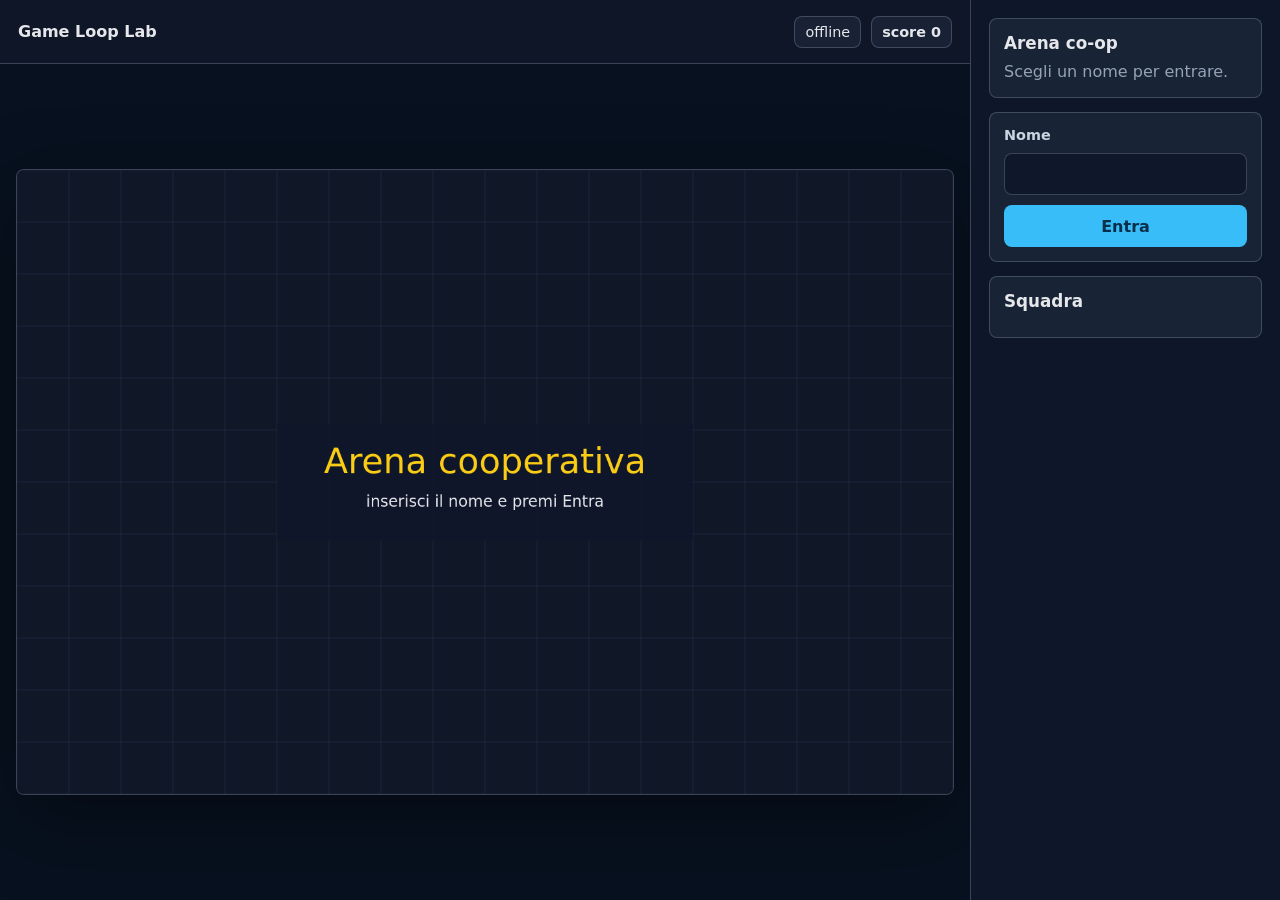
==== site/collab.html @ 1f5c9296 "Add cooperative multiplayer arena" ====
<!doctype html>
<html lang="it">
  <head>
    <meta charset="utf-8" />
    <meta name="viewport" content="width=device-width, initial-scale=1" />
    <title>Arena cooperativa</title>
    <link rel="stylesheet" href="./css/collab.css" />
  </head>
  <body>
    <main class="arena-shell">
      <section class="stage-panel">
        <header class="topbar">
          <a class="back-link" href="./index.html">Game Loop Lab</a>
          <div class="score-strip">
            <span id="connectionStatus">offline</span>
            <strong id="teamScore">score 0</strong>
          </div>
        </header>
        <div class="canvas-wrap">
          <canvas id="arenaCanvas" width="1440" height="960"></canvas>
        </div>
      </section>

      <aside class="side-panel">
        <div class="panel-block">
          <h1>Arena co-op</h1>
          <p id="selfStatus">Scegli un nome per entrare.</p>
        </div>

        <form id="joinForm" class="join-form">
          <label for="nameInput">Nome</label>
          <input id="nameInput" name="name" maxlength="18" autocomplete="nickname" required />
          <button type="submit">Entra</button>
        </form>

        <div class="panel-block">
          <h2>Squadra</h2>
          <div id="playerList" class="player-list"></div>
        </div>
      </aside>
    </main>

    <script src="./js/collab.js"></script>
  </body>
</html>
---- site/css/collab.css ----
:root {
  --ink: #111827;
  --panel: #f8fafc;
  --line: rgba(148, 163, 184, 0.32);
  --muted: #94a3b8;
  --night: #101827;
  --blue: #38bdf8;
  --green: #22c55e;
  --yellow: #facc15;
  --red: #ef4444;
}

* {
  box-sizing: border-box;
}

body {
  margin: 0;
  min-height: 100vh;
  background: #07111f;
  color: #e5e7eb;
  font-family: Inter, ui-sans-serif, system-ui, -apple-system, BlinkMacSystemFont, "Segoe UI", sans-serif;
}

button,
input {
  font: inherit;
}

button {
  min-height: 42px;
  border: 0;
  border-radius: 8px;
  background: var(--blue);
  color: #082f49;
  cursor: pointer;
  font-weight: 800;
  padding: 0 16px;
}

button:hover {
  filter: brightness(1.06);
}

.arena-shell {
  display: grid;
  grid-template-columns: minmax(0, 1fr) 310px;
  min-height: 100vh;
}

.stage-panel {
  display: grid;
  grid-template-rows: auto minmax(0, 1fr);
  min-width: 0;
}

.topbar {
  display: flex;
  align-items: center;
  justify-content: space-between;
  gap: 16px;
  min-height: 64px;
  padding: 14px 18px;
  border-bottom: 1px solid var(--line);
  background: rgba(15, 23, 42, 0.9);
}

.back-link {
  color: #e5e7eb;
  font-weight: 800;
  text-decoration: none;
}

.score-strip {
  display: flex;
  align-items: center;
  gap: 10px;
  flex-wrap: wrap;
  justify-content: flex-end;
}

.score-strip span,
.score-strip strong {
  display: inline-flex;
  align-items: center;
  min-height: 32px;
  border: 1px solid var(--line);
  border-radius: 8px;
  padding: 0 10px;
  background: rgba(30, 41, 59, 0.7);
  color: #e5e7eb;
  font-size: 0.9rem;
}

.canvas-wrap {
  display: grid;
  place-items: center;
  min-width: 0;
  min-height: 0;
  padding: 16px;
}

#arenaCanvas {
  display: block;
  width: min(100%, calc((100vh - 96px) * 1.5));
  max-height: calc(100vh - 96px);
  aspect-ratio: 3 / 2;
  border: 1px solid var(--line);
  border-radius: 8px;
  background: var(--night);
  box-shadow: 0 24px 80px rgba(0, 0, 0, 0.38);
}

.side-panel {
  display: grid;
  align-content: start;
  gap: 14px;
  border-left: 1px solid var(--line);
  background: rgba(15, 23, 42, 0.96);
  padding: 18px;
  overflow-y: auto;
}

.panel-block,
.join-form {
  border: 1px solid var(--line);
  border-radius: 8px;
  background: rgba(30, 41, 59, 0.72);
  padding: 14px;
}

.panel-block h1,
.panel-block h2 {
  margin: 0;
  font-size: 1.05rem;
}

.panel-block p {
  margin: 8px 0 0;
  color: var(--muted);
  line-height: 1.4;
}

.join-form {
  display: grid;
  gap: 10px;
}

.join-form label {
  color: #cbd5e1;
  font-size: 0.9rem;
  font-weight: 800;
}

.join-form input {
  width: 100%;
  min-height: 42px;
  border: 1px solid var(--line);
  border-radius: 8px;
  background: #0f172a;
  color: #f8fafc;
  outline: 0;
  padding: 0 12px;
}

.join-form input:focus {
  border-color: var(--blue);
}

.player-list {
  display: grid;
  gap: 8px;
  margin-top: 12px;
}

.player-card {
  display: grid;
  grid-template-columns: 12px minmax(0, 1fr) auto;
  gap: 10px;
  align-items: center;
  min-height: 48px;
  border: 1px solid var(--line);
  border-radius: 8px;
  background: rgba(15, 23, 42, 0.72);
  padding: 9px;
}

.player-dot {
  width: 12px;
  height: 12px;
  border-radius: 50%;
  background: var(--blue);
}

.player-card strong,
.player-card small {
  display: block;
  overflow-wrap: anywhere;
}

.player-card small {
  color: var(--muted);
  margin-top: 2px;
}

.player-card em {
  color: var(--yellow);
  font-style: normal;
  font-weight: 800;
}

@media (max-width: 1020px) {
  .arena-shell {
    grid-template-columns: 1fr;
  }

  .side-panel {
    border-left: 0;
    border-top: 1px solid var(--line);
    grid-template-columns: repeat(3, minmax(0, 1fr));
  }
}

@media (max-width: 720px) {
  .topbar {
    align-items: stretch;
    flex-direction: column;
  }

  .score-strip {
    justify-content: flex-start;
  }

  .side-panel {
    grid-template-columns: 1fr;
  }

  #arenaCanvas {
    width: 100%;
    max-height: 66vh;
  }
}
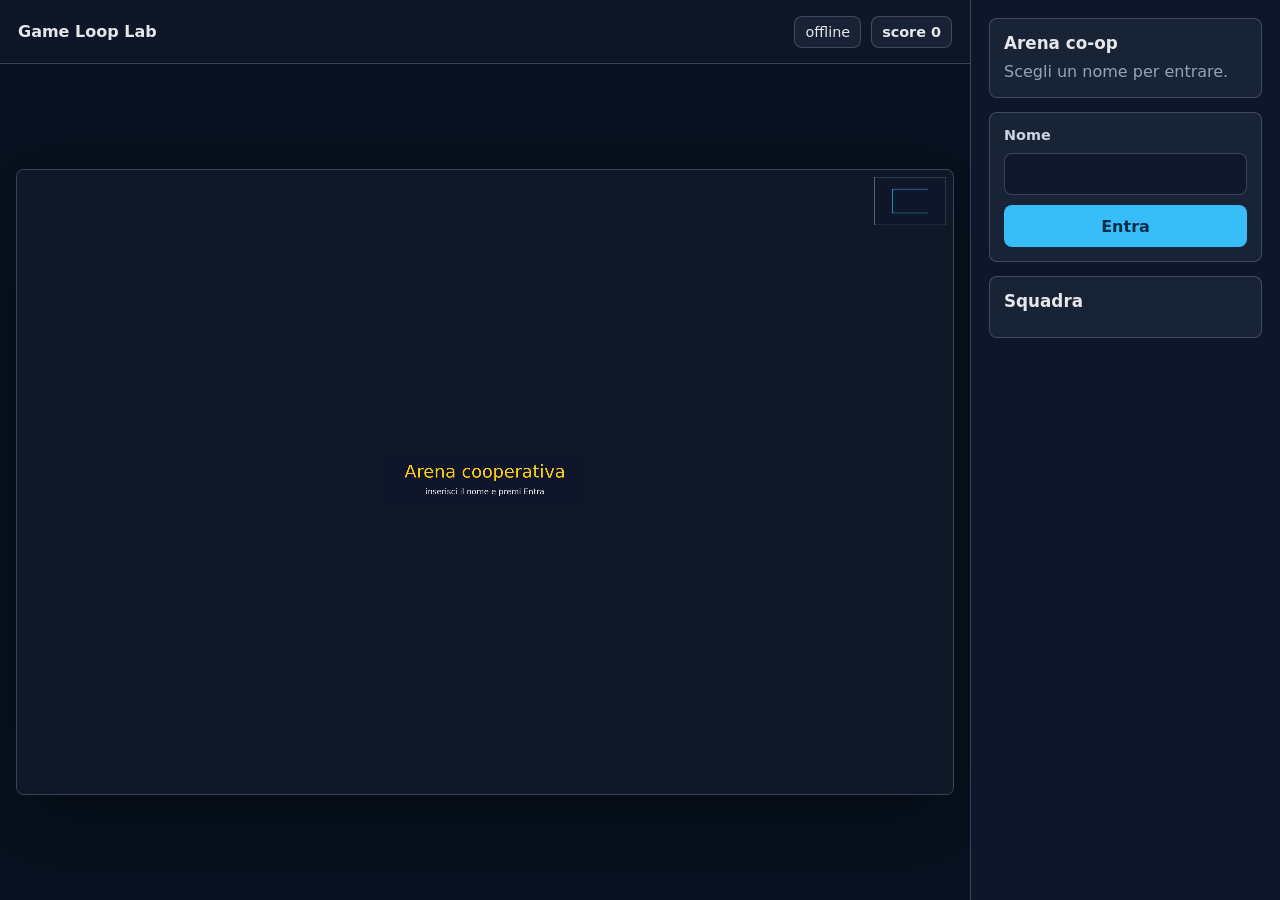
==== commit 594e2a62: "Expand cooperative arena touch controls" ====
--- a/site/collab.html
+++ b/site/collab.html
@@ -17,7 +17,7 @@
           </div>
         </header>
         <div class="canvas-wrap">
-          <canvas id="arenaCanvas" width="1440" height="960"></canvas>
+          <canvas id="arenaCanvas" width="2880" height="1920"></canvas>
         </div>
       </section>
 
@@ -43,4 +43,3 @@
     <script src="./js/collab.js"></script>
   </body>
 </html>
-
--- a/site/css/collab.css
+++ b/site/css/collab.css
@@ -97,18 +97,20 @@
   place-items: center;
   min-width: 0;
   min-height: 0;
+  overscroll-behavior: contain;
   padding: 16px;
 }
 
 #arenaCanvas {
   display: block;
-  width: min(100%, calc((100vh - 96px) * 1.5));
-  max-height: calc(100vh - 96px);
+  width: min(100%, 1800px);
   aspect-ratio: 3 / 2;
   border: 1px solid var(--line);
   border-radius: 8px;
   background: var(--night);
   box-shadow: 0 24px 80px rgba(0, 0, 0, 0.38);
+  touch-action: none;
+  user-select: none;
 }
 
 .side-panel {
@@ -240,4 +242,3 @@
     max-height: 66vh;
   }
 }
-
